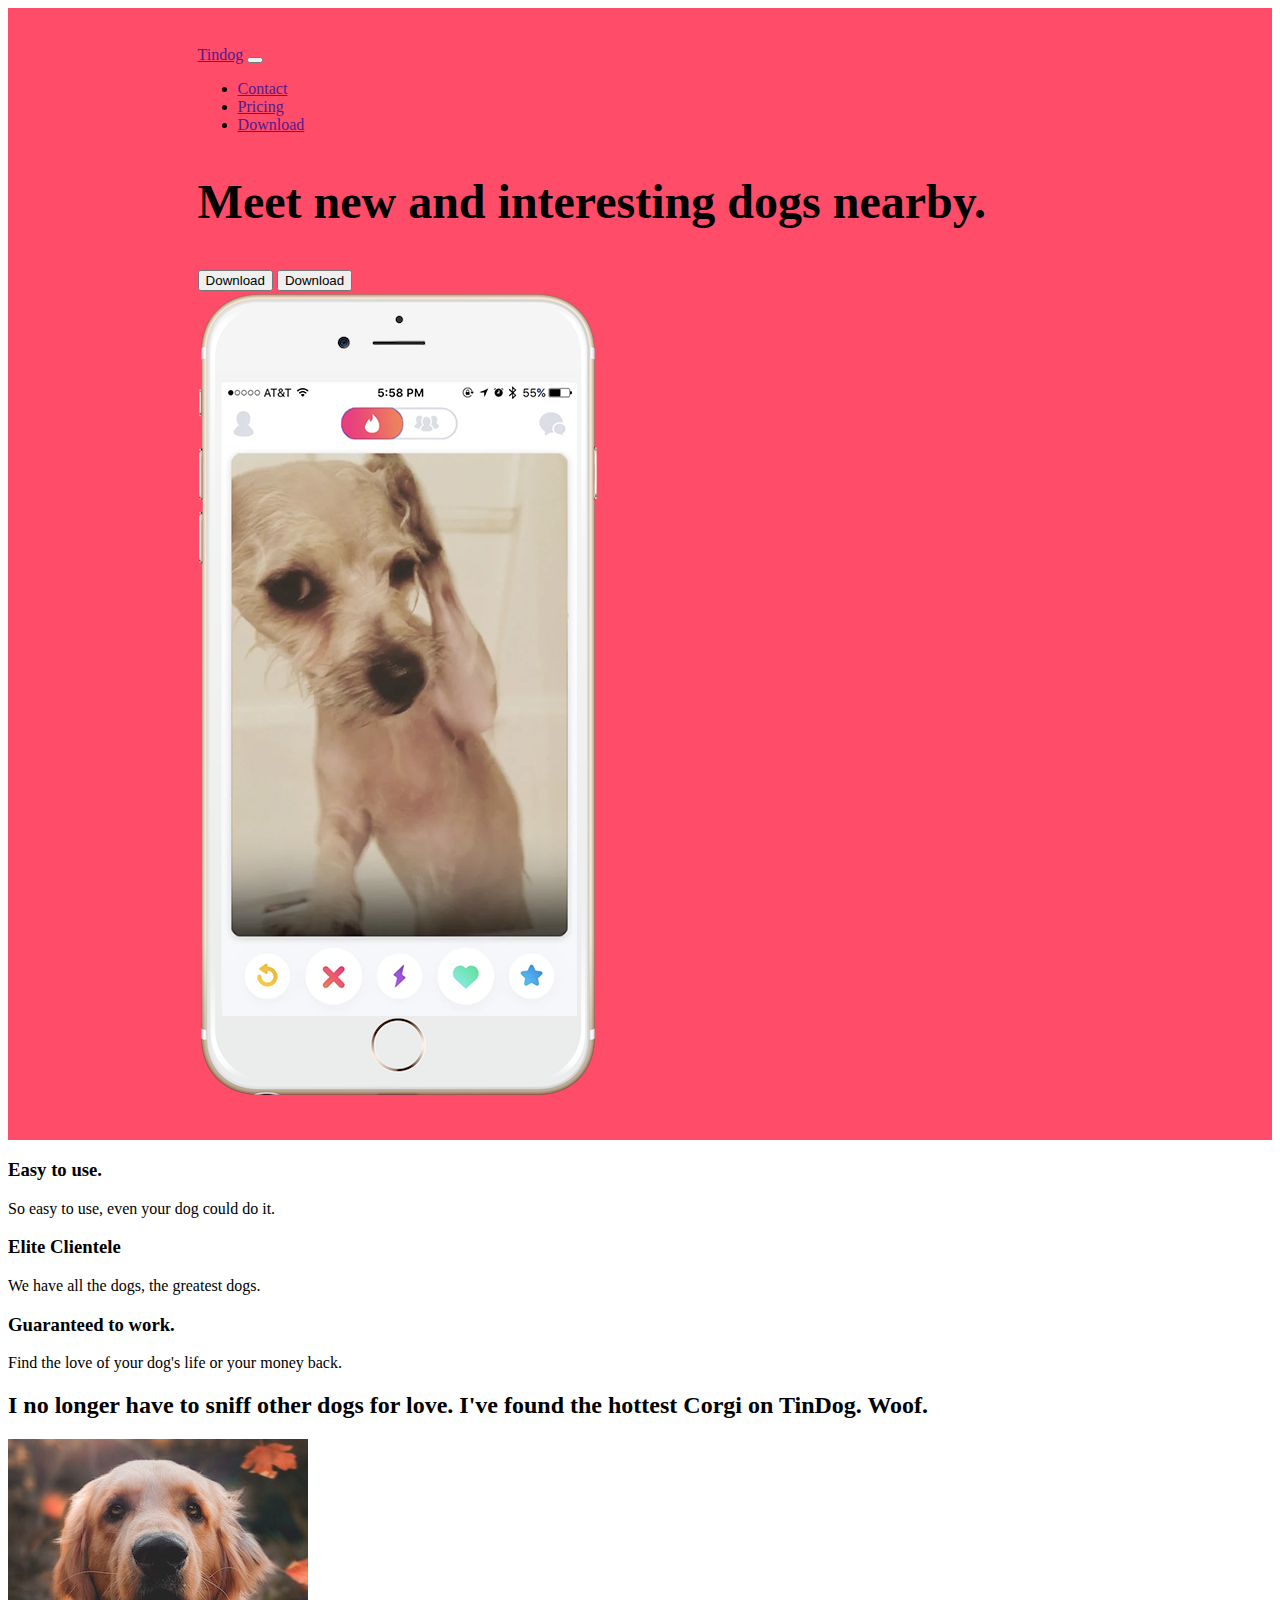
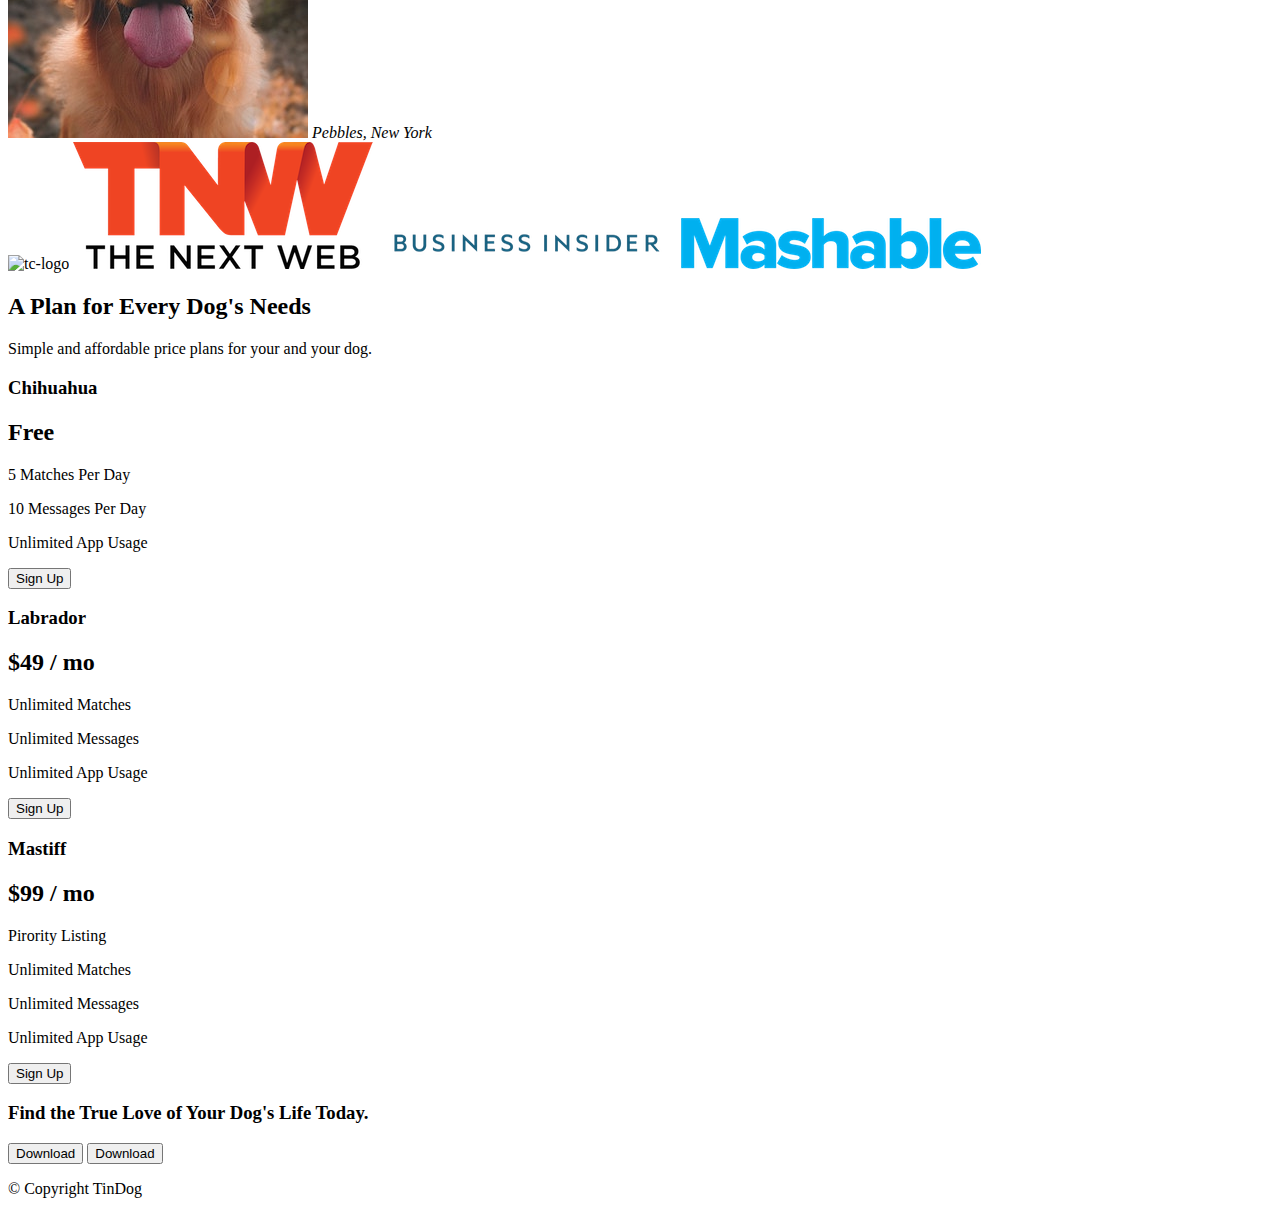
==== TinDog-Start-master/index.html @ 91398baf "bootstrap - full stack journey" ====
<!DOCTYPE html>
<html>

<head>
  <meta charset="utf-8">
  <title>TinDog</title>
  
  <link href="https://fonts.googleapis.com/css2?family=Montserrat:wght@100;300;400;500;900&family=Ubuntu:wght@300;400;700&display=swap" rel="stylesheet">
  <link href="https://cdn.jsdelivr.net/npm/bootstrap@5.3.0-alpha1/dist/css/bootstrap.min.css" rel="stylesheet" integrity="sha384-GLhlTQ8iRABdZLl6O3oVMWSktQOp6b7In1Zl3/Jr59b6EGGoI1aFkw7cmDA6j6gD" crossorigin="anonymous">
  <script src="https://cdn.jsdelivr.net/npm/bootstrap@5.3.0-alpha1/dist/js/bootstrap.bundle.min.js" integrity="sha384-w76AqPfDkMBDXo30jS1Sgez6pr3x5MlQ1ZAGC+nuZB+EYdgRZgiwxhTBTkF7CXvN" crossorigin="anonymous"></script>
  <link rel="stylesheet" href="css/styles.css">

</head>

<body>

  <section id="title">

    <!-- Nav Bar -->
<div class="container-fluid">
    <nav class="navbar  navbar-expand-lg navbar-dark">
      <a class="navbar-brand" href="">Tindog</a>
       <button class="navbar-toggler" type="button" data-bs-toggle="collapse" data-bs-target="#navbarSupportedContent" aria-controls="navbarSupportedContent" aria-expanded="false" aria-label="Toggle navigation">
      <span class="navbar-toggler-icon"></span>
    </button>
    <div class="collapse navbar-collapse" id="navbarSupportedContent">
      <ul class="navbar-nav ms-auto">
          <li class="nav-item">
              <a class="nav-link" href="">Contact</a>
          </li>
          <li class="nav-item">
              <a class="nav-link" href="">Pricing</a>
          </li>  
          <li class="nav-item">
              <a class="nav-link" href="">Download</a>
          </li>
      </ul>
   </div>
  </nav>


    <!-- Title -->
  <div class="row">
    <div class="col-lg-6 ">
      <h1>Meet new and interesting dogs nearby.</h1>
      <button type="button">Download</button>
      <button type="button">Download</button>
    </div>
    <div class="col-lg-6 ">
      <img src="images/iphone6.png" alt="iphone-mockup">
    </div>
  </div>

</div>
  </section>


  <!-- Features -->

  <section id="features">

    <h3>Easy to use.</h3>
    <p>So easy to use, even your dog could do it.</p>

    <h3>Elite Clientele</h3>
    <p>We have all the dogs, the greatest dogs.</p>

    <h3>Guaranteed to work.</h3>
    <p>Find the love of your dog's life or your money back.</p>

  </section>


  <!-- Testimonials -->

  <section id="testimonials">

    <h2>I no longer have to sniff other dogs for love. I've found the hottest Corgi on TinDog. Woof.</h2>
    <img src="images/dog-img.jpg" alt="dog-profile">
    <em>Pebbles, New York</em>

    <!-- <h2 class="testimonial-text">My dog used to be so lonely, but with TinDog's help, they've found the love of their life. I think.</h2>
    <img class="testimonial-image" src="images/lady-img.jpg" alt="lady-profile">
    <em>Beverly, Illinois</em> -->

  </section>


  <!-- Press -->

  <section id="press">
    <img src="images/techcrunch.png" alt="tc-logo">
    <img src="images/tnw.png" alt="tnw-logo">
    <img src="images/bizinsider.png" alt="biz-insider-logo">
    <img src="images/mashable.png" alt="mashable-logo">

  </section>


  <!-- Pricing -->

  <section id="pricing">

    <h2>A Plan for Every Dog's Needs</h2>
    <p>Simple and affordable price plans for your and your dog.</p>


    <h3>Chihuahua</h3>
    <h2>Free</h2>
    <p>5 Matches Per Day</p>
    <p>10 Messages Per Day</p>
    <p>Unlimited App Usage</p>
    <button type="button">Sign Up</button>


    <h3>Labrador</h3>
    <h2>$49 / mo</h2>
    <p>Unlimited Matches</p>
    <p>Unlimited Messages</p>
    <p>Unlimited App Usage</p>
    <button type="button">Sign Up</button>


    <h3>Mastiff</h3>
    <h2>$99 / mo</h2>
    <p>Pirority Listing</p>
    <p>Unlimited Matches</p>
    <p>Unlimited Messages</p>
    <p>Unlimited App Usage</p>
    <button type="button">Sign Up</button>

  </section>


  <!-- Call to Action -->

  <section id="cta">

    <h3>Find the True Love of Your Dog's Life Today.</h3>
    <button type="button">Download</button>
    <button type="button">Download</button>

  </section>


  <!-- Footer -->

  <footer id="footer">

    <p>© Copyright TinDog</p>

  </footer>


</body>

</html>
---- TinDog-Start-master/css/styles.css ----
#title{
    background-color: #ff4c68;
}

h1 {  
    font-family: 'Montserrat-Black, sans-serif';  
    font-size: 3rem;  
    line-height: 1.5;  
    font-weight: 900;
}

.container-fluid{
    padding: 3% 15%;
}
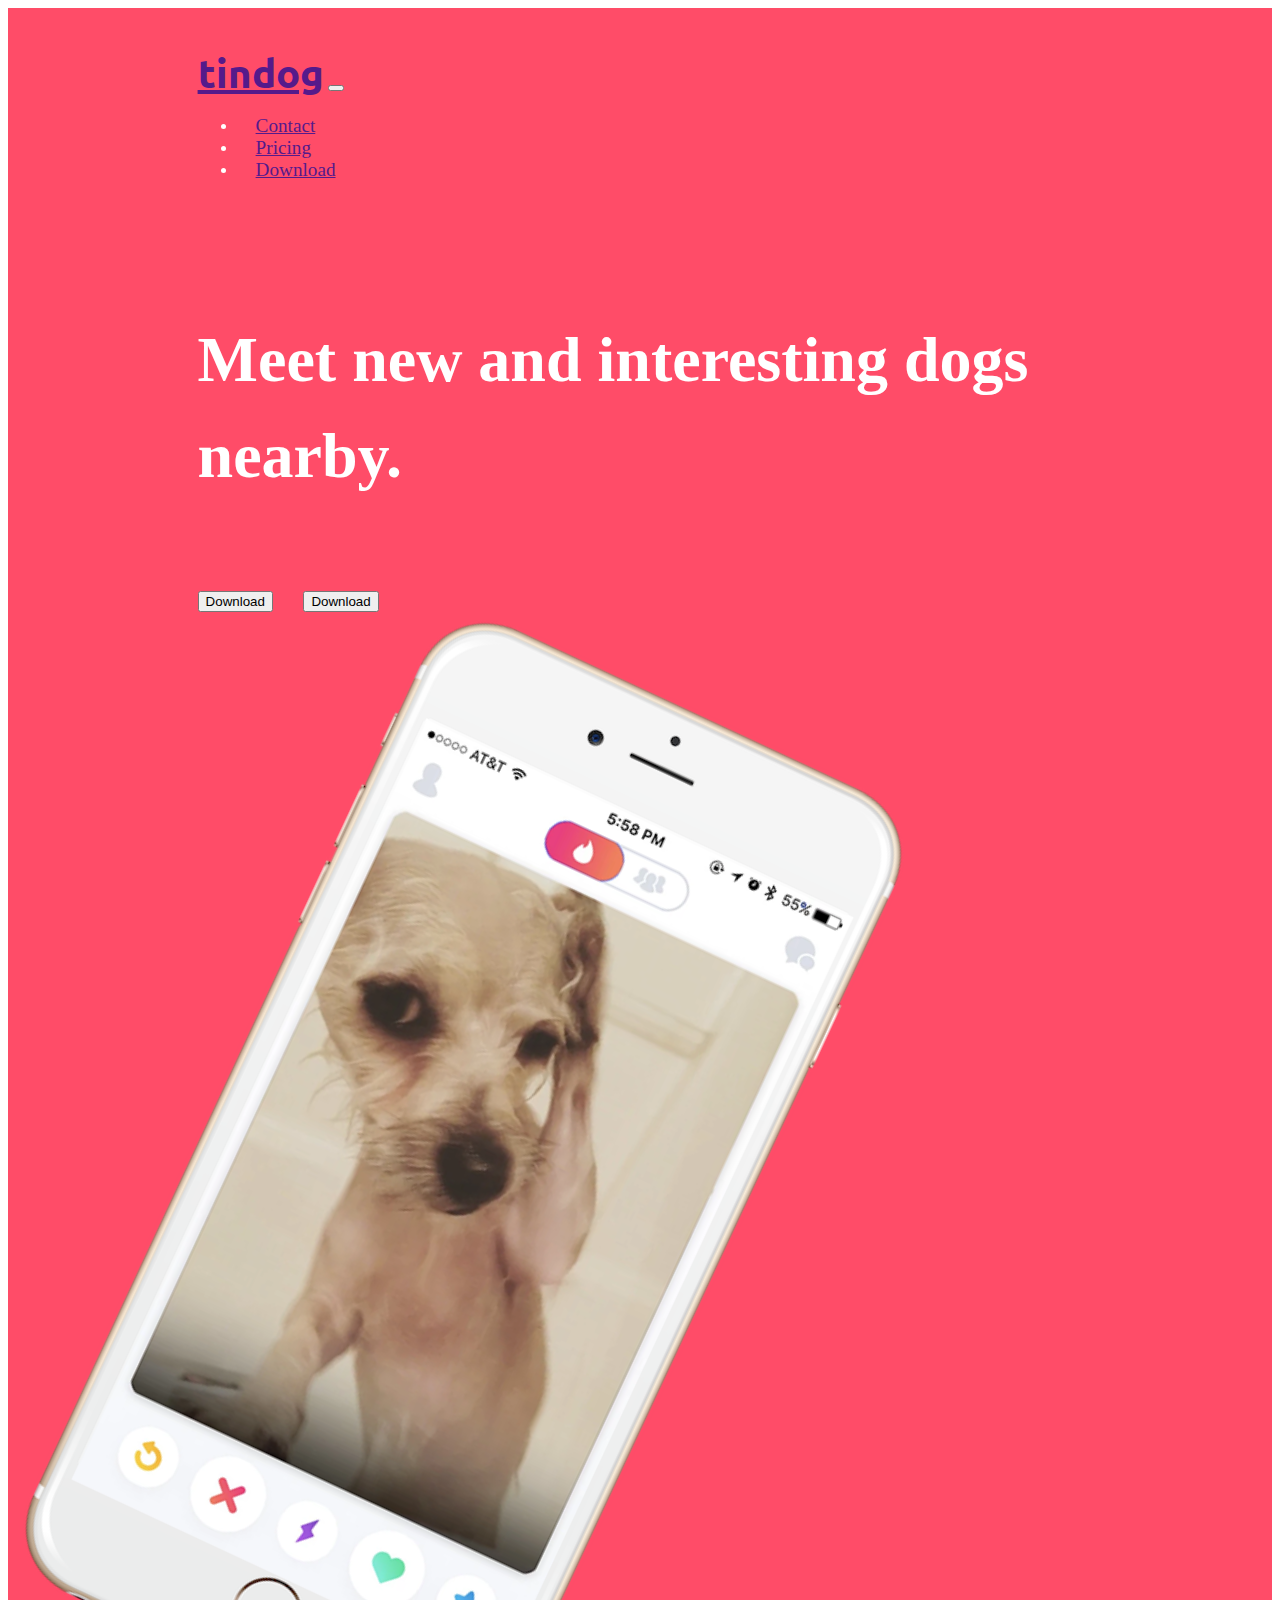
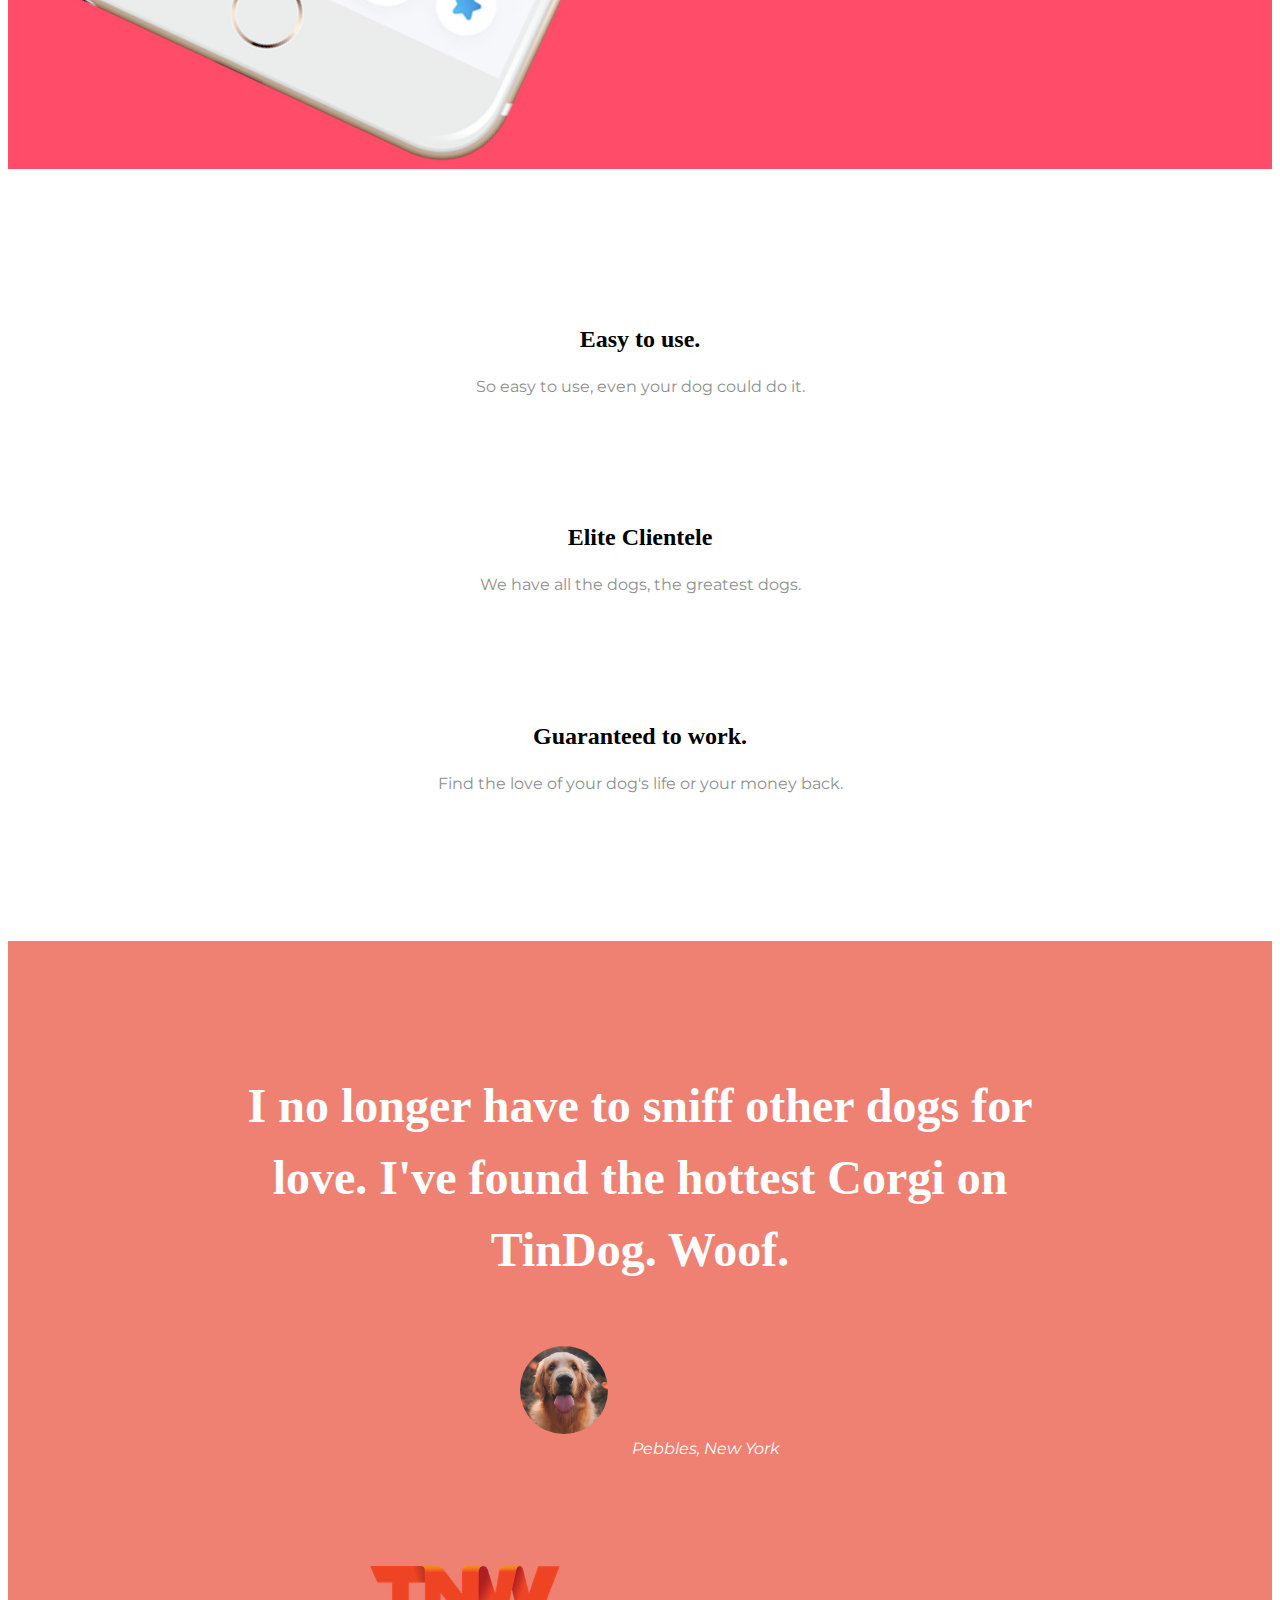
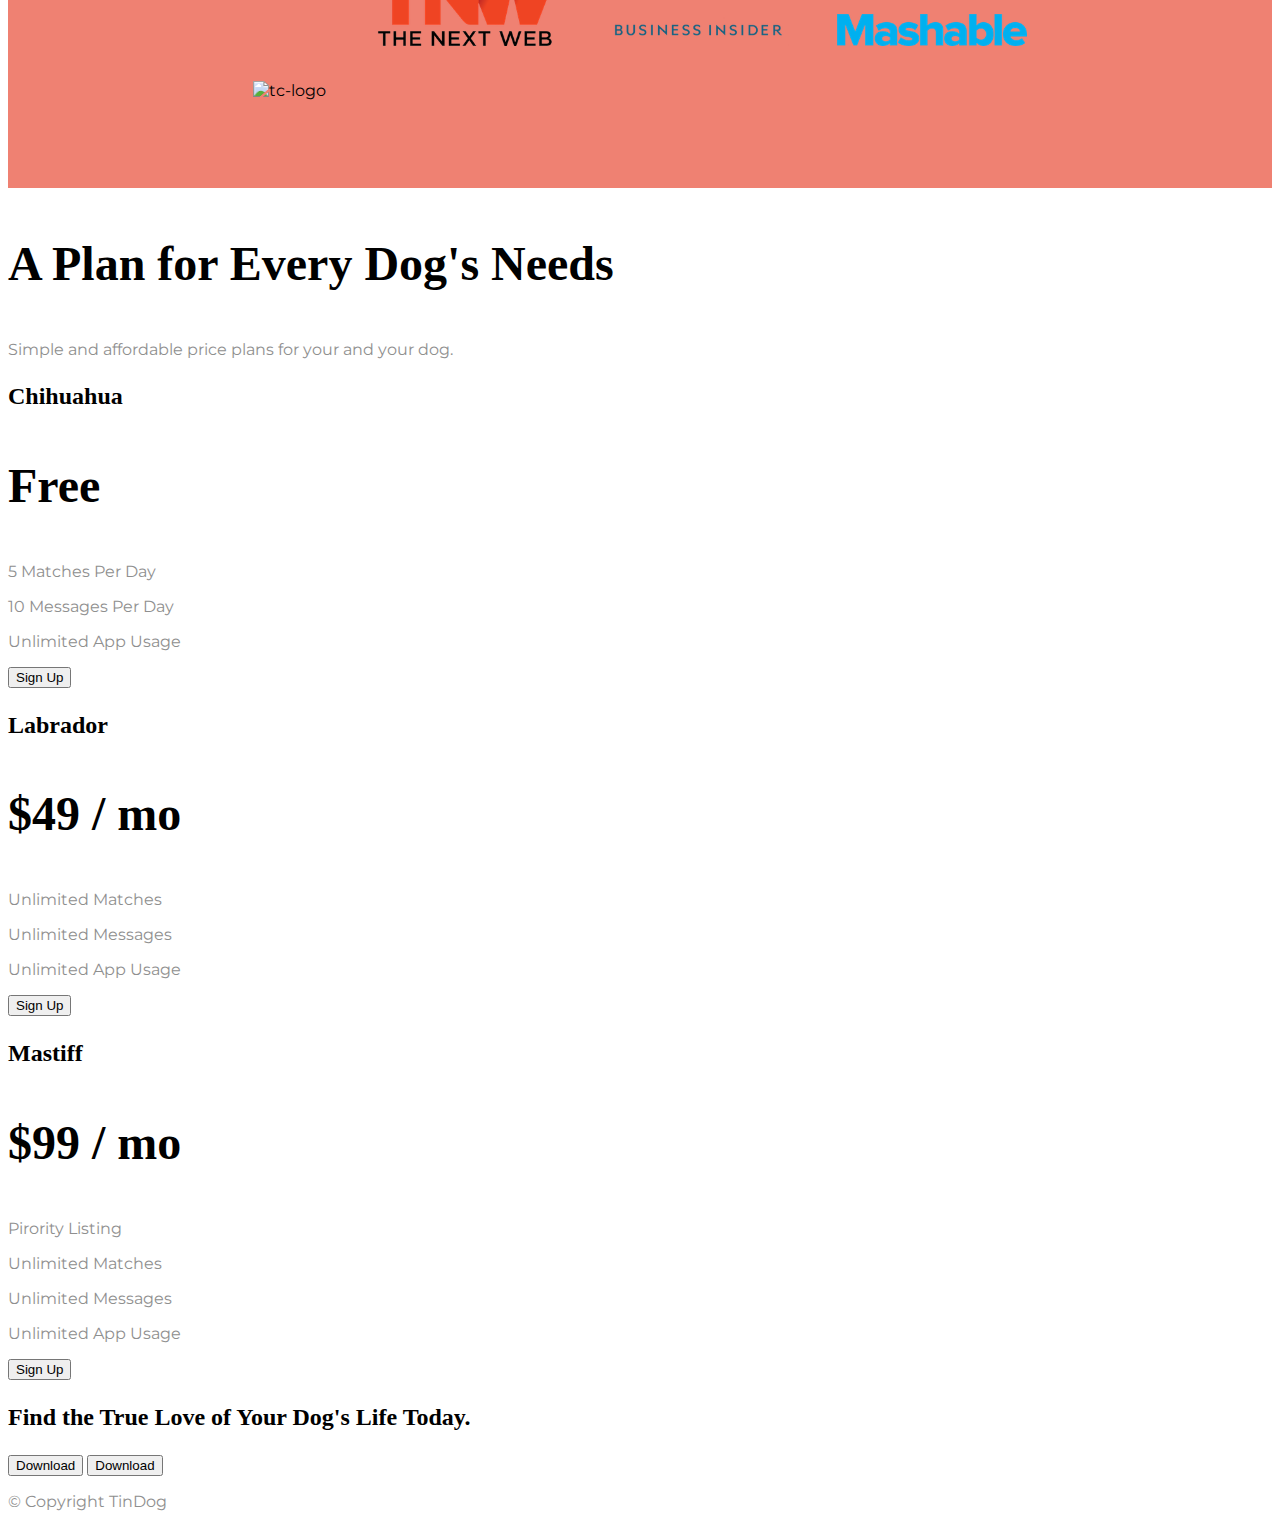
==== commit dcf6dcf7: "jouney bootstrap" ====
--- a/TinDog-Start-master/index.html
+++ b/TinDog-Start-master/index.html
@@ -5,10 +5,20 @@
   <meta charset="utf-8">
   <title>TinDog</title>
   
+  <!-- Font awesome -->
+  <script src="https://kit.fontawesome.com/8b3494fffd.js" crossorigin="anonymous"></script>
+  <link rel="stylesheet" href="https://kit.fontawesome.com/8b3494fffd.css" crossorigin="anonymous">
+
+  <!-- google fonts -->
   <link href="https://fonts.googleapis.com/css2?family=Montserrat:wght@100;300;400;500;900&family=Ubuntu:wght@300;400;700&display=swap" rel="stylesheet">
+ 
+  <!-- CSS style sheets -->
   <link href="https://cdn.jsdelivr.net/npm/bootstrap@5.3.0-alpha1/dist/css/bootstrap.min.css" rel="stylesheet" integrity="sha384-GLhlTQ8iRABdZLl6O3oVMWSktQOp6b7In1Zl3/Jr59b6EGGoI1aFkw7cmDA6j6gD" crossorigin="anonymous">
+  <link rel="stylesheet" href="css/styles.css">
+  
+  <!-- Bootstrap scripts -->
   <script src="https://cdn.jsdelivr.net/npm/bootstrap@5.3.0-alpha1/dist/js/bootstrap.bundle.min.js" integrity="sha384-w76AqPfDkMBDXo30jS1Sgez6pr3x5MlQ1ZAGC+nuZB+EYdgRZgiwxhTBTkF7CXvN" crossorigin="anonymous"></script>
-  <link rel="stylesheet" href="css/styles.css">
+  
 
 </head>
 
@@ -19,7 +29,7 @@
     <!-- Nav Bar -->
 <div class="container-fluid">
     <nav class="navbar  navbar-expand-lg navbar-dark">
-      <a class="navbar-brand" href="">Tindog</a>
+      <a class="navbar-brand" href="">tindog</a>
        <button class="navbar-toggler" type="button" data-bs-toggle="collapse" data-bs-target="#navbarSupportedContent" aria-controls="navbarSupportedContent" aria-expanded="false" aria-label="Toggle navigation">
       <span class="navbar-toggler-icon"></span>
     </button>
@@ -43,11 +53,11 @@
   <div class="row">
     <div class="col-lg-6 ">
       <h1>Meet new and interesting dogs nearby.</h1>
-      <button type="button">Download</button>
-      <button type="button">Download</button>
+      <button type="button" class="btn btn-dark btn-lg download-button"><i class="fa-brands fa-apple"></i> Download</button>
+      <button type="button" class="btn btn-outline-light btn-lg download-button"><i class="fa-brands fa-google-play"></i> Download</button>
     </div>
     <div class="col-lg-6 ">
-      <img src="images/iphone6.png" alt="iphone-mockup">
+      <img class="title-image" src="images/iphone6.png" alt="iphone-mockup">
     </div>
   </div>
 
@@ -59,14 +69,30 @@
 
   <section id="features">
 
-    <h3>Easy to use.</h3>
-    <p>So easy to use, even your dog could do it.</p>
+    <div class="row">
+      <div class="feature-box col-lg-4 col-md-12">
+        <i class="fa-solid fa-circle-check fa-4x  icon-feature" ></i>
+        <h3>Easy to use.</h3>
+        <p>So easy to use, even your dog could do it.</p>
+      </div>
+      
+      <div class="feature-box col-lg-4 col-md-12">
+        <i class="fa-solid fa-bullseye fa-4x icon-feature"></i>
+        <h3>Elite Clientele</h3>
+        <p>We have all the dogs, the greatest dogs.</p>
+      </div>
 
-    <h3>Elite Clientele</h3>
-    <p>We have all the dogs, the greatest dogs.</p>
+      <div class="feature-box col-lg-4 col-md-12">
+        <i class="fa-solid fa-heart fa-4x icon-feature"></i>
+        <h3>Guaranteed to work.</h3>
+        <p>Find the love of your dog's life or your money back.</p>
+      </div>
+      
 
-    <h3>Guaranteed to work.</h3>
-    <p>Find the love of your dog's life or your money back.</p>
+    </div>
+    
+
+   
 
   </section>
 
@@ -76,7 +102,7 @@
   <section id="testimonials">
 
     <h2>I no longer have to sniff other dogs for love. I've found the hottest Corgi on TinDog. Woof.</h2>
-    <img src="images/dog-img.jpg" alt="dog-profile">
+    <img class ="testimonial-img"src="images/dog-img.jpg" alt="dog-profile">
     <em>Pebbles, New York</em>
 
     <!-- <h2 class="testimonial-text">My dog used to be so lonely, but with TinDog's help, they've found the love of their life. I think.</h2>
@@ -89,10 +115,10 @@
   <!-- Press -->
 
   <section id="press">
-    <img src="images/techcrunch.png" alt="tc-logo">
-    <img src="images/tnw.png" alt="tnw-logo">
-    <img src="images/bizinsider.png" alt="biz-insider-logo">
-    <img src="images/mashable.png" alt="mashable-logo">
+    <img class ="press-logo" src="images/techcrunch.png" alt="tc-logo">
+    <img class ="press-logo" src="images/tnw.png" alt="tnw-logo">
+    <img class ="press-logo" src="images/bizinsider.png" alt="biz-insider-logo">
+    <img class ="press-logo" src="images/mashable.png" alt="mashable-logo">
 
   </section>
 
--- a/TinDog-Start-master/css/styles.css
+++ b/TinDog-Start-master/css/styles.css
@@ -1,14 +1,125 @@
-#title{
-    background-color: #ff4c68;
+body{
+    font-family: "Montserrat";  
+
 }
 
+#title{
+    background-color: #ff4c68; 
+    color: #fff;
+}
+
+
+
 h1 {  
-    font-family: 'Montserrat-Black, sans-serif';  
-    font-size: 3rem;  
+    font-family: "Montserrat-Black";  
+    font-size: 4rem;  
     line-height: 1.5;  
     font-weight: 900;
+    
 }
+
+h2{
+    font-family: "montserrat-bold";
+    font-size: 3rem;
+    line-height: 1.5;
+}
+
+
+h3{
+    font-family: "montserrat-bold";
+    font-size: 1.5rem;
+}
+
 
 .container-fluid{
     padding: 3% 15%;
+}
+
+/* Navbar brand */
+.navbar{
+    padding: 0 0 4.5rem;
+}
+
+.navbar-brand{
+    font-family: "UBUNTU";
+    font-size: 2.5rem;
+    font-weight: bold;
+    
+}
+
+.nav-item{
+    padding: 0 18px;
+}
+
+.nav-link{
+    font-size: 1.2rem;
+    font-family: "Montserrat-Light";
+}
+
+/* Download Buttons */
+
+.download-button{
+    margin: 5% 3% 5% 0;
+}
+
+/* title image */
+
+.title-image{
+    width: 60%;
+    transform : rotate(25deg)  ;
+}
+
+
+/* feature section */
+
+
+.icon-feature{
+    padding-bottom: 5%;
+    color:#ef8172;
+}
+
+p{
+    color: #8f8f8f;
+}
+
+#features{
+    padding: 7% 15%; 
+}
+
+.feature-box{
+    text-align: center;
+    padding: 5%;
+}
+
+.icon-feature:hover{
+    color: #ff4c68; 
+}
+
+/* testimonial section */
+
+#testimonials{
+    padding: 7% 15%; 
+    text-align: center;
+    background-color: #ef8172;
+    color: #fff;
+
+}
+
+.testimonial-img{
+    width: 10%;
+    border-radius: 100%;
+    margin: 20px;
+}
+
+/* press section */
+
+#press{
+    background-color: #ef8172;
+    text-align: center;
+    padding-bottom: 3%;
+}
+
+.press-logo {
+    width: 15%;
+    margin: 20px 20px 50px;
 }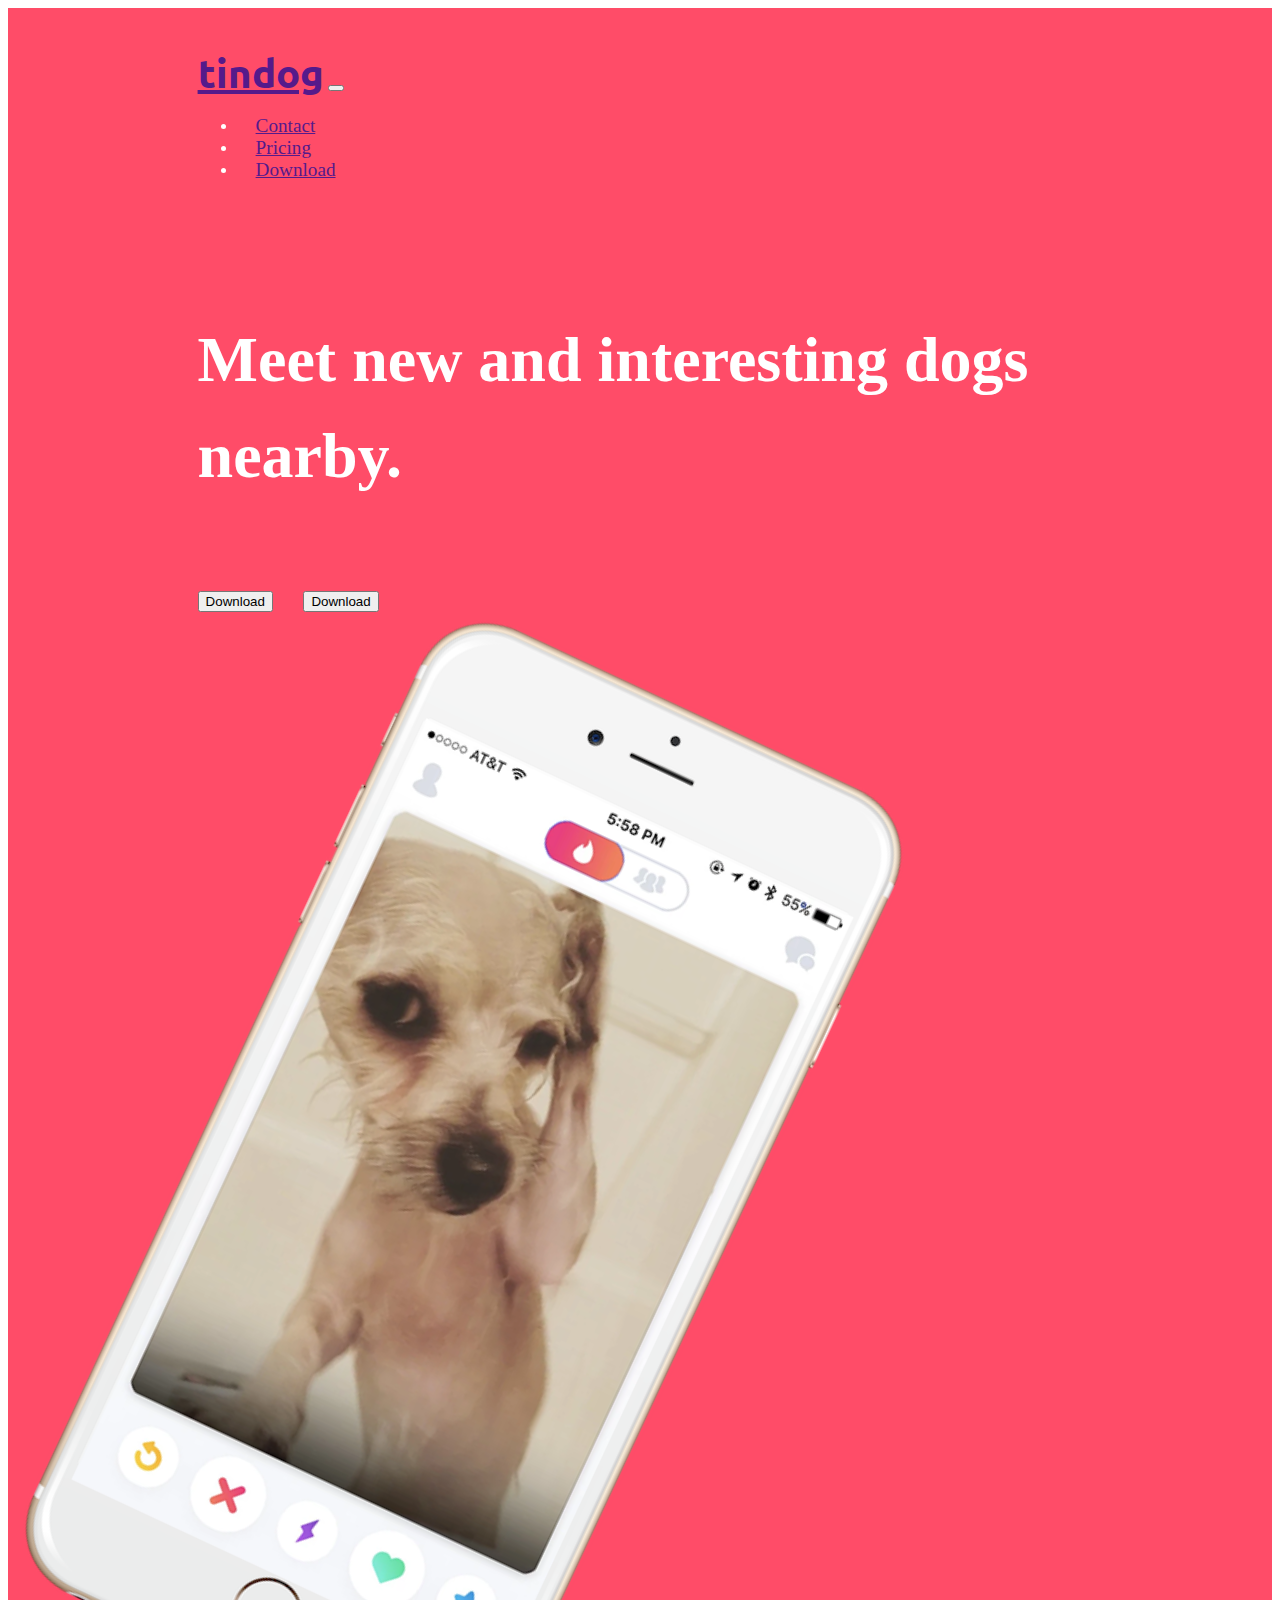
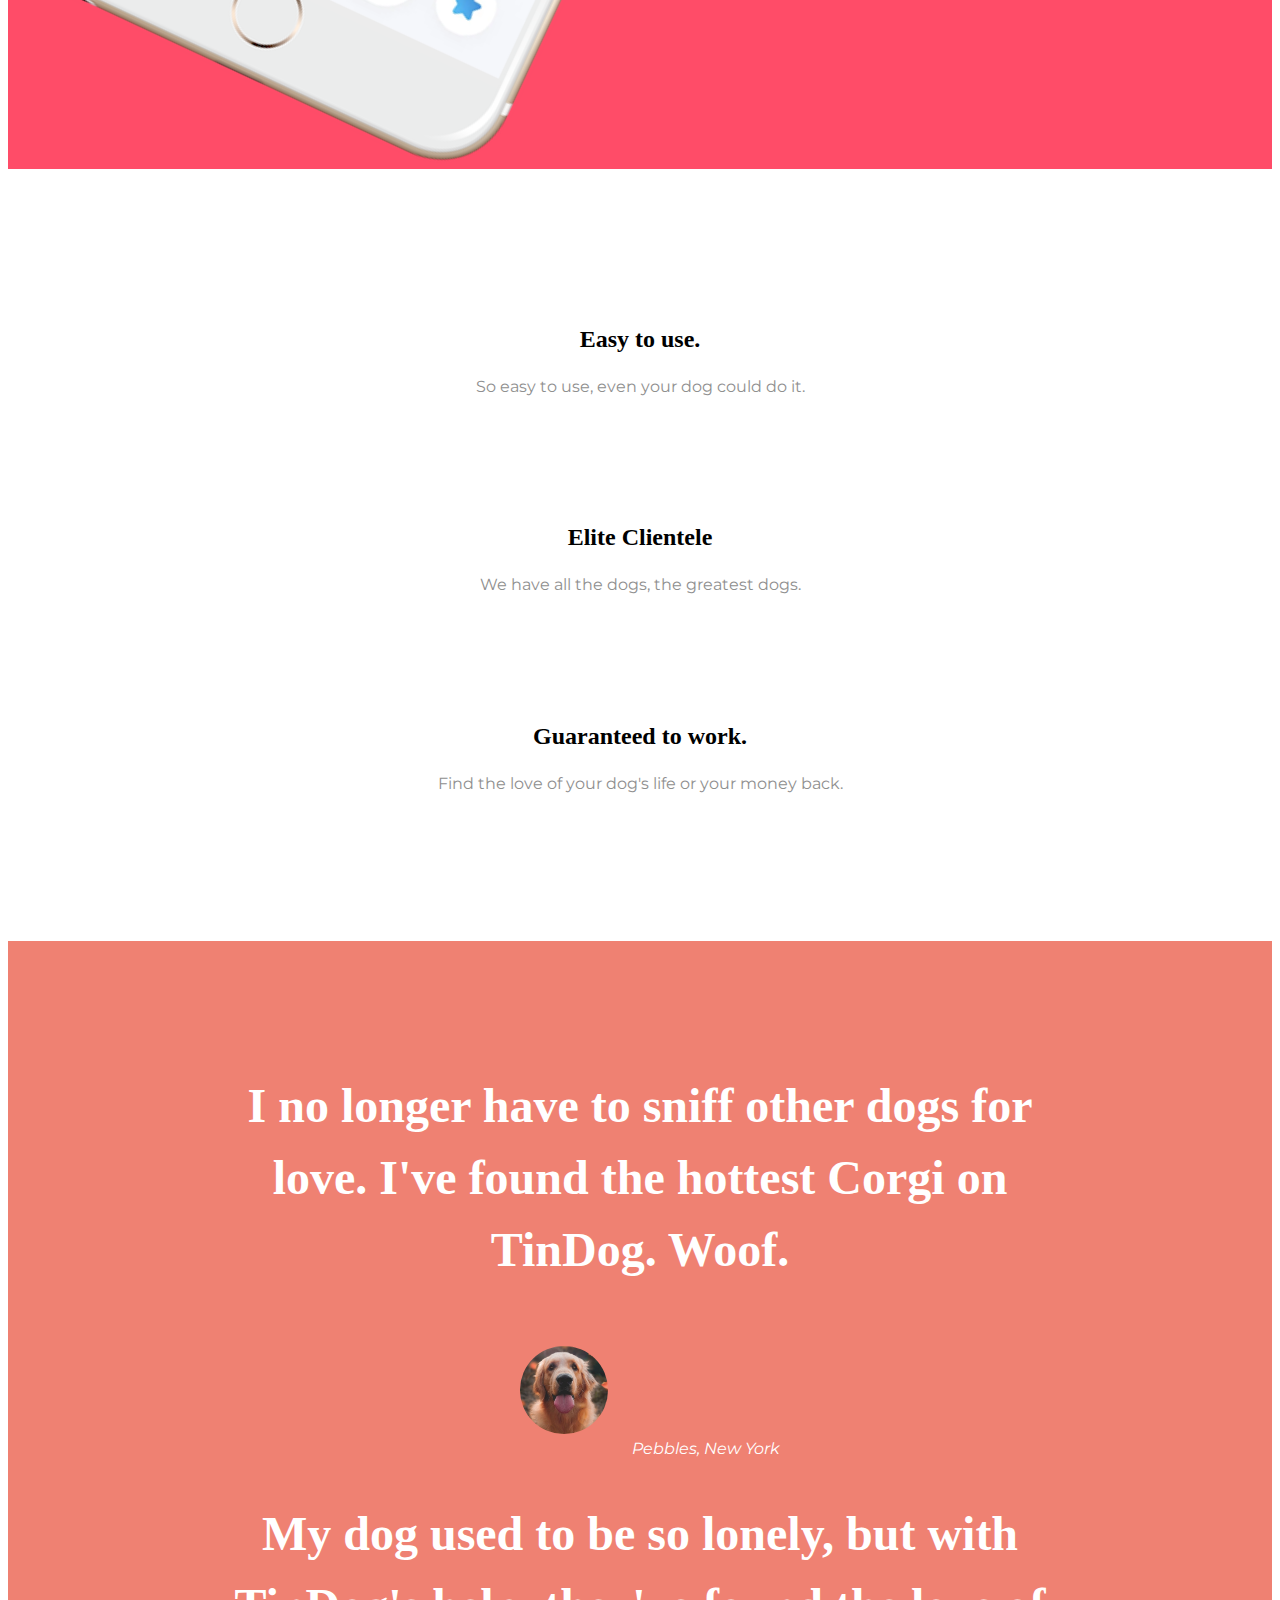
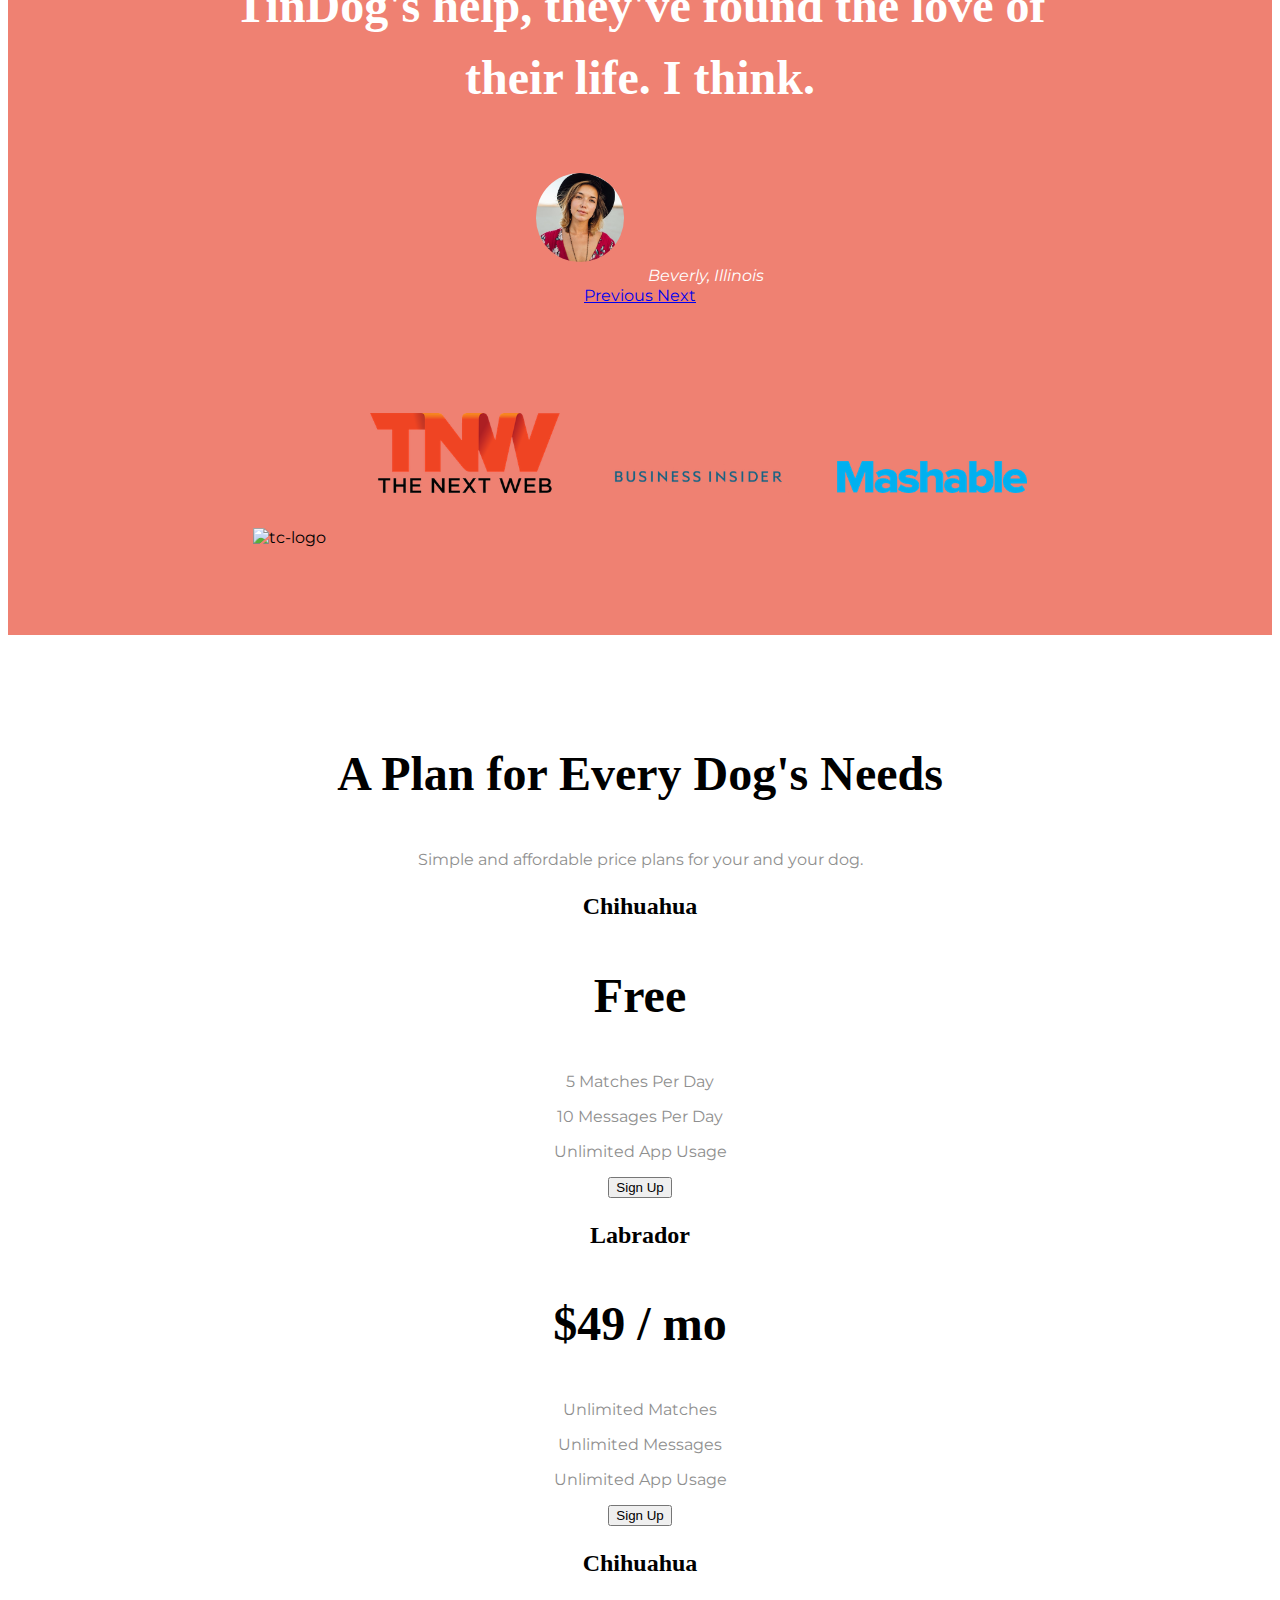
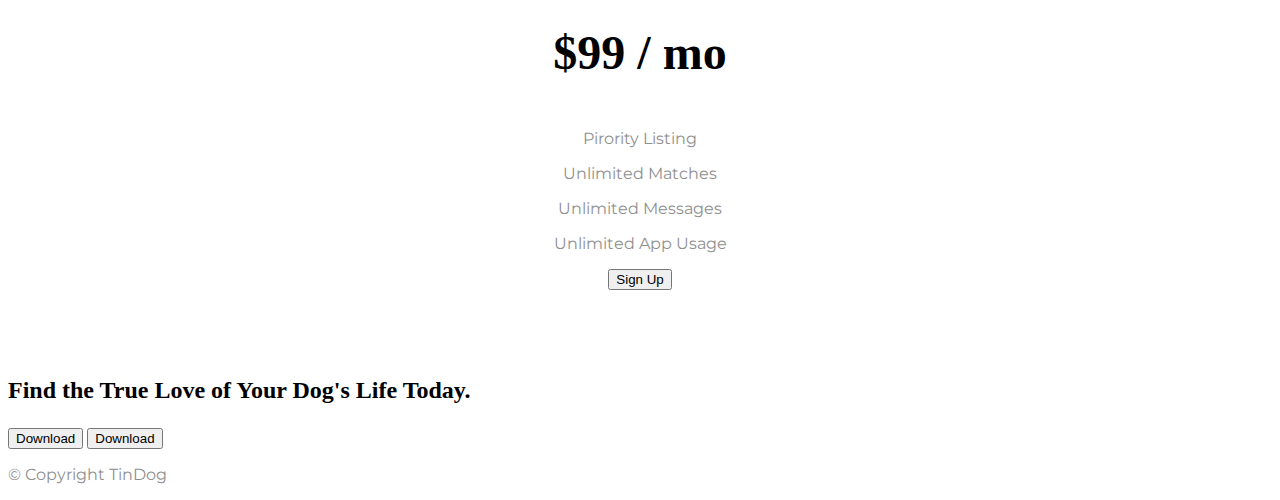
==== commit 1fff8465: "bootstrap card" ====
--- a/TinDog-Start-master/index.html
+++ b/TinDog-Start-master/index.html
@@ -101,13 +101,29 @@
 
   <section id="testimonials">
 
-    <h2>I no longer have to sniff other dogs for love. I've found the hottest Corgi on TinDog. Woof.</h2>
-    <img class ="testimonial-img"src="images/dog-img.jpg" alt="dog-profile">
-    <em>Pebbles, New York</em>
-
-    <!-- <h2 class="testimonial-text">My dog used to be so lonely, but with TinDog's help, they've found the love of their life. I think.</h2>
-    <img class="testimonial-image" src="images/lady-img.jpg" alt="lady-profile">
-    <em>Beverly, Illinois</em> -->
+    <div id="carouseltestimonial" class="carousel slide" data-ride="carousel">
+      <div class="carousel-inner">
+        <div class="carousel-item active ">
+          <h2>I no longer have to sniff other dogs for love. I've found the hottest Corgi on TinDog. Woof.</h2>
+          <img class ="testimonial-img"src="images/dog-img.jpg" alt="dog-profile">
+          <em>Pebbles, New York</em>
+        </div>
+        <div class="carousel-item ">
+          <h2 class="testimonial-text">My dog used to be so lonely, but with TinDog's help, they've found the love of their life. I think.</h2>
+          <img class="testimonial-img" src="images/lady-img.jpg" alt="lady-profile">
+          <em>Beverly, Illinois</em>
+        </div>
+    
+      </div>
+      <a class="carousel-control-prev" href="#carouseltestimonial" role="button" data-slide="prev">
+        <span class="carousel-control-prev-icon" aria-hidden="true"></span>
+        <span class="sr-only">Previous</span>
+      </a>
+      <a class="carousel-control-next" href="#carouseltestimonial" role="button" data-slide="next">
+        <span class="carousel-control-next-icon" aria-hidden="true"></span>
+        <span class="sr-only">Next</span>
+      </a>
+    </div>
 
   </section>
 
@@ -129,31 +145,55 @@
 
     <h2>A Plan for Every Dog's Needs</h2>
     <p>Simple and affordable price plans for your and your dog.</p>
-
-
-    <h3>Chihuahua</h3>
-    <h2>Free</h2>
-    <p>5 Matches Per Day</p>
-    <p>10 Messages Per Day</p>
-    <p>Unlimited App Usage</p>
-    <button type="button">Sign Up</button>
-
-
-    <h3>Labrador</h3>
-    <h2>$49 / mo</h2>
-    <p>Unlimited Matches</p>
-    <p>Unlimited Messages</p>
-    <p>Unlimited App Usage</p>
-    <button type="button">Sign Up</button>
-
-
-    <h3>Mastiff</h3>
-    <h2>$99 / mo</h2>
-    <p>Pirority Listing</p>
-    <p>Unlimited Matches</p>
-    <p>Unlimited Messages</p>
-    <p>Unlimited App Usage</p>
-    <button type="button">Sign Up</button>
+<div class="row">
+    <div class="pricing-card card col-lg-4">
+      <div class="card-header">
+        <h3>Chihuahua</h3>
+      </div>
+      <div class="card-body">
+
+          <h2>Free</h2>
+        <p>5 Matches Per Day</p>
+        <p>10 Messages Per Day</p>
+        <p>Unlimited App Usage</p>
+        <button type="button" class="btn btn-outline-dark"">Sign Up</button>
+          
+        </div>
+      </div>
+
+      <div class="card col-lg-4">
+        <div class="card-header">
+          <h3>Labrador</h3>
+        </div>
+        <div class="card-body">
+  
+          <h2>$49 / mo</h2>
+          
+          <p>Unlimited Matches</p>
+          <p>Unlimited Messages</p>
+          <p>Unlimited App Usage</p>
+          <button type="button" class="btn btn-dark">Sign Up</button>
+            
+          </div>
+        </div>
+
+      <div class="card col-lg-4">
+        <div class="card-header">
+          <h3>Chihuahua</h3>
+        </div>
+        <div class="card-body">
+  
+          <h2>$99 / mo</h2>
+          <p>Pirority Listing</p>
+          <p>Unlimited Matches</p>
+          <p>Unlimited Messages</p>
+          <p>Unlimited App Usage</p>
+          <button type="button" class="btn btn-outline-dark">Sign Up</button>
+            
+          </div>
+        </div>
+
+    </div>
 
   </section>
 
--- a/TinDog-Start-master/css/styles.css
+++ b/TinDog-Start-master/css/styles.css
@@ -98,7 +98,7 @@
 /* testimonial section */
 
 #testimonials{
-    padding: 7% 15%; 
+    
     text-align: center;
     background-color: #ef8172;
     color: #fff;
@@ -109,6 +109,10 @@
     width: 10%;
     border-radius: 100%;
     margin: 20px;
+}
+
+#carouseltestimonial{
+    padding: 7% 15%; 
 }
 
 /* press section */
@@ -122,4 +126,16 @@
 .press-logo {
     width: 15%;
     margin: 20px 20px 50px;
+}
+
+
+/* Pricing section */
+
+#pricing{
+    text-align: center;
+    padding: 5% 5%; 
+}
+
+.pricing-card{
+   margin: 0px;
 }